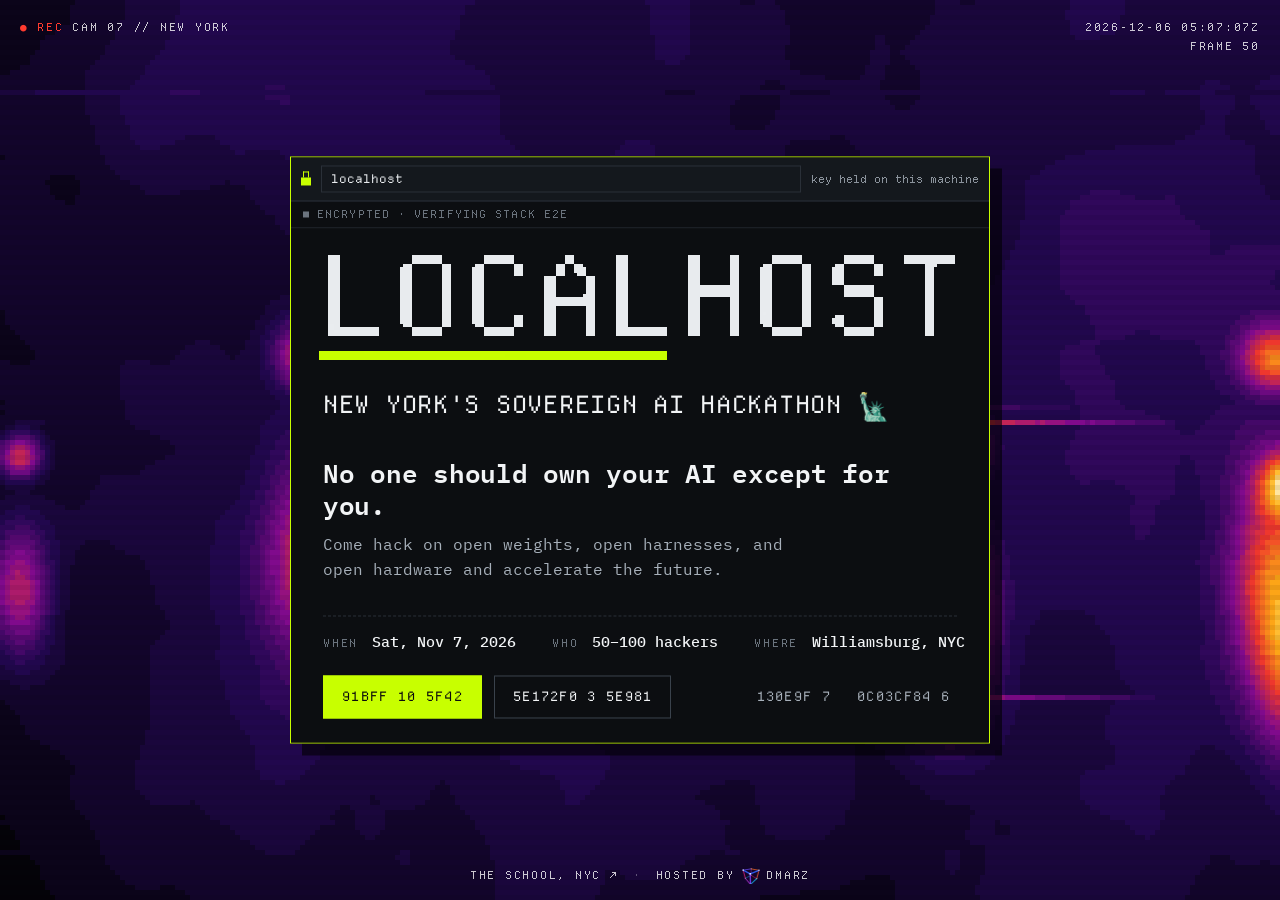
==== public/index.html @ cb3af4fa "Track where applicants come from; X and Google ad tags (off until ids are set) shared/track.js keeps" ====
<!doctype html>
<html lang="en">
<head>
<meta charset="utf-8">
<meta name="viewport" content="width=device-width, initial-scale=1">
<title>LOCALHOST</title>
<meta name="description" content="New York's Sovereign AI Hackathon. Saturday, November 7, 2026 at The School, NYC.">
<meta property="og:title" content="LOCALHOST: New York's Sovereign AI Hackathon">
<meta property="og:description" content="No one should own your AI except for you. Saturday, November 7 at The School, NYC.">
<meta property="og:image" content="https://localhostai.nyc/img/school/leg1-thermal.jpg">
<meta name="twitter:card" content="summary_large_image">
<link rel="icon" href="favicon.svg" type="image/svg+xml">
<link rel="icon" href="favicon-32.png" sizes="32x32" type="image/png">
<link rel="apple-touch-icon" href="apple-touch-icon.png">
<meta name="theme-color" content="#0c0e11">
<link rel="stylesheet" href="shared/base.css">
<style>
  @font-face { font-family: "IBM Plex Mono"; src: url("fonts/IBMPlexMono-400.woff2") format("woff2"); font-weight: 400; font-display: swap; }
  @font-face { font-family: "IBM Plex Mono"; src: url("fonts/IBMPlexMono-500.woff2") format("woff2"); font-weight: 500; font-display: swap; }
  @font-face { font-family: "IBM Plex Mono"; src: url("fonts/IBMPlexMono-600.woff2") format("woff2"); font-weight: 600; font-display: swap; }
  body { overflow: hidden; cursor: crosshair; }
  .corner { position: fixed; z-index: 5; padding: 18px 20px; line-height: 1.7; pointer-events: none; }
  .tl { top: 0; left: 0; } .tr { top: 0; right: 0; text-align: right; }
  .rec { color: #ff3b2f; }
  .reticle { position: fixed; z-index: 6; width: 120px; height: 150px; pointer-events: none; transform: translate(-50%, -50%); transition: opacity .25s; }
  .reticle i { position: absolute; width: 14px; height: 14px; border-color: rgba(255,255,255,.9); border-style: solid; }
  .reticle i:nth-child(1) { top: 0; left: 0; border-width: 1px 0 0 1px; }
  .reticle i:nth-child(2) { top: 0; right: 0; border-width: 1px 1px 0 0; }
  .reticle i:nth-child(3) { bottom: 0; left: 0; border-width: 0 0 1px 1px; }
  .reticle i:nth-child(4) { bottom: 0; right: 0; border-width: 0 1px 1px 0; }
  .reticle span { position: absolute; top: calc(100% + 6px); left: 0; white-space: nowrap; }
  .reticle.lost { opacity: 0; }
  .credits { position: fixed; z-index: 5; bottom: 16px; left: 50%; transform: translateX(-50%); display: flex; align-items: center; gap: 14px; white-space: nowrap; }
  .credits a { color: inherit; text-decoration: none; display: inline-flex; align-items: center; gap: 7px; }
  .credits a:hover { color: var(--acid); }
  .credits .sep { opacity: .4; }
  .credits canvas { width: 18px; height: 18px; display: block; }
  .switch { position: fixed; z-index: 60; top: 14px; left: 50%; transform: translateX(-50%); display: flex; gap: 10px; align-items: center; }
  .switch button { font: inherit; color: inherit; background: rgba(0,0,0,.35); border: 1px solid rgba(255,255,255,.4); padding: 3px 9px; cursor: pointer; }
  .switch button:hover { color: var(--acid); border-color: var(--acid); }

  /* ---------- shared window + page ---------- */
  :root { --pg: #fff; --fg: #0b0b0c; --dim: #5f5f66; --ln: #000; --pri: #c8ff00; --prifg: #0b0b0c; }
  .win { position: fixed; z-index: 10; display: flex; flex-direction: column; cursor: default; background: var(--pg); color: var(--fg); }
  .win[hidden] { display: none; }
  #main { left: 50%; top: 50%; transform: translate(-50%, -50%); width: min(700px, calc(100vw - 32px)); }
  .page { padding: 0 0 24px; background: var(--pg); color: var(--fg); }
  .hero { display: block; image-rendering: pixelated; margin: 0 auto; }
  .copy { padding: 0 26px; }
  .sub { margin: 0 0 24px; font-size: clamp(15px, 4.1vw, 25px); line-height: 1.15; letter-spacing: .04em; text-transform: uppercase; }
  .sub .ny { letter-spacing: 0; font-size: 1.1em; vertical-align: -.08em; }
  .line1 { font-size: 22px; line-height: 1.25; }
  .line2 { margin-top: 8px; font-size: 13.5px; line-height: 1.6; color: var(--dim); max-width: 50ch; }
  .meta { margin-top: 18px; display: flex; flex-wrap: wrap; gap: 6px 18px; font-size: 12px; letter-spacing: .12em; text-transform: uppercase; }
  .meta b { font-weight: normal; background: var(--pri); color: var(--prifg); padding: 0 4px; }
  .ctas { margin-top: 20px; display: flex; gap: 10px; flex-wrap: wrap; align-items: center; }
  .ctas .sp { flex: 1; }
  .b { font: 13px var(--mono); letter-spacing: .06em; text-transform: uppercase; padding: 10px 14px; background: var(--pg); color: var(--fg); border: 1px solid var(--ln); text-decoration: none; cursor: pointer; }
  .b:hover { background: var(--fg); color: var(--pg); }
  .b.pri { background: var(--pri); color: var(--prifg); }
  .pre, .post { padding: 12px 26px 0; font-size: 12px; line-height: 1.6; white-space: pre-wrap; color: var(--dim); }
  .post { padding-top: 18px; }
  .list { font-size: 13px; overflow: auto; max-height: min(420px, 52vh); }
  .list .hdr, .list .row { display: grid; grid-template-columns: 1.3fr 1fr; gap: 8px; padding: 5px 12px; }
  .list .hdr { position: sticky; top: 0; background: var(--pg); border-bottom: 1px solid var(--ln); font-size: 11px; color: var(--dim); }
  .list .row { cursor: pointer; }
  .list .row .g { color: var(--dim); font-size: 11px; }
  .list .row.sel { background: var(--fg); color: var(--pg); }
  .list .row.sel .g { color: inherit; }
  .info { border-top: 1px solid var(--ln); padding: 10px 12px; font-size: 13px; line-height: 1.5; min-height: 58px; }
  .info .k { font-size: 11px; color: var(--dim); }
  .txt { padding: 14px 18px 18px; font-size: 13px; line-height: 1.75; white-space: pre; overflow: auto; }
  .txt .d { color: var(--dim); }

  /* ================= 1 · Macintosh, 1991 ================= */
  [data-t="1"] { --pri: #fff; --prifg: #000; --dim: #333; }
  [data-t="1"] .win { border: 2px solid #000; box-shadow: 4px 4px 0 #000, 14px 14px 0 rgba(0,0,0,.45); }
  [data-t="1"] .ch { position: relative; height: 26px; display: flex; align-items: center; justify-content: center; border-bottom: 2px solid #000; }
  [data-t="1"] .win.focus .ch::before { content: ""; position: absolute; inset: 5px 4px; background: repeating-linear-gradient(#000 0 1px, transparent 1px 3px); }
  [data-t="1"] .ch .nm { position: relative; z-index: 1; background: #fff; padding: 0 10px; font-size: 13px; }
  [data-t="1"] .ch .bx { position: absolute; z-index: 1; top: 6px; width: 13px; height: 13px; background: #fff; border: 1px solid #000; outline: 2px solid #fff; padding: 0; }
  [data-t="1"] .ch .bx.l { left: 10px; } [data-t="1"] .ch .bx.r { right: 10px; }
  [data-t="1"] .win:not(.focus) .bx { visibility: hidden; }
  [data-t="1"] .b { border: 2px solid #000; border-radius: 8px; text-transform: none; letter-spacing: 0; padding: 8px 16px; }
  [data-t="1"] .b.pri { outline: 3px solid #000; outline-offset: 2px; }
  [data-t="1"] .meta b { border: 1px solid #000; }

  /* ================= 2 · Windows 95 ================= */
  [data-t="2"] { --pg: #fff; --pri: #c0c0c0; --prifg: #000; --dim: #404040; }
  [data-t="2"] .win { background: #c0c0c0; padding: 3px; box-shadow: inset -1px -1px #0a0a0a, inset 1px 1px #dfdfdf, inset -2px -2px #808080, inset 2px 2px #fff, 12px 12px 0 rgba(0,0,0,.45); font-family: Tahoma, "Segoe UI", Arial, sans-serif; }
  [data-t="2"] .ch { display: flex; align-items: center; gap: 6px; padding: 3px 3px 3px 6px; background: linear-gradient(90deg, #000080, #1084d0); color: #fff; font-weight: bold; font-size: 12px; }
  [data-t="2"] .win:not(.focus) .ch { background: linear-gradient(90deg, #808080, #b5b5b5); color: #d4d0c8; }
  [data-t="2"] .ch .ic { width: 14px; height: 14px; background: #fff; box-shadow: inset -2px -2px #808080; }
  [data-t="2"] .ch .ctl { margin-left: auto; display: flex; gap: 2px; }
  [data-t="2"] .ch .ctl span, [data-t="2"] .ch .ctl button { width: 16px; height: 14px; background: #c0c0c0; color: #000; font: bold 10px/12px Tahoma, sans-serif; text-align: center; border: 0; padding: 0; box-shadow: inset -1px -1px #0a0a0a, inset 1px 1px #fff, inset -2px -2px #808080; }
  [data-t="2"] .ch .ctl button { margin-left: 2px; cursor: pointer; }
  [data-t="2"] .menu { display: flex; gap: 14px; padding: 3px 6px; font-size: 12px; }
  [data-t="2"] .menu u { text-decoration: underline; }
  [data-t="2"] .addr { display: flex; align-items: center; gap: 6px; padding: 3px 6px 5px; font-size: 12px; }
  [data-t="2"] .addr .f { flex: 1; background: #fff; padding: 3px 5px; box-shadow: inset 1px 1px #808080, inset -1px -1px #fff, inset 2px 2px #0a0a0a; font-family: var(--mono); }
  [data-t="2"] .addr .go { padding: 2px 10px; box-shadow: inset -1px -1px #0a0a0a, inset 1px 1px #fff, inset -2px -2px #808080; }
  [data-t="2"] .page, [data-t="2"] .list, [data-t="2"] .txt, [data-t="2"] .info { box-shadow: inset 1px 1px #808080, inset 2px 2px #0a0a0a, inset -1px -1px #fff; background: #fff; }
  [data-t="2"] .page { padding-top: 4px; }
  [data-t="2"] .b { font-family: Tahoma, Arial, sans-serif; text-transform: none; letter-spacing: 0; background: #c0c0c0; color: #000; border: 0; padding: 7px 16px; box-shadow: inset -1px -1px #0a0a0a, inset 1px 1px #fff, inset -2px -2px #808080, inset 2px 2px #dfdfdf; }
  [data-t="2"] .b.pri { outline: 1px solid #000; }
  [data-t="2"] .b:active { box-shadow: inset 1px 1px #0a0a0a, inset -1px -1px #fff; }
  [data-t="2"] .b:hover { background: #c0c0c0; color: #000; }
  [data-t="2"] .meta b { background: #000080; color: #fff; }
  [data-t="2"] .stat { display: flex; gap: 3px; padding-top: 3px; font-size: 11px; }
  [data-t="2"] .stat span { padding: 2px 6px; box-shadow: inset 1px 1px #808080, inset -1px -1px #fff; }
  [data-t="2"] .stat span:first-child { flex: 1; }

  /* ================= 3 · NeXTSTEP ================= */
  [data-t="3"] { --pg: #aaa; --fg: #000; --dim: #2b2b2b; --ln: #000; --pri: #fff; --prifg: #000; }
  [data-t="3"] .win { border: 1px solid #000; box-shadow: 12px 12px 0 rgba(0,0,0,.5); }
  [data-t="3"] .ch { display: flex; align-items: center; height: 24px; background: #000; color: #fff; font: bold 13px Helvetica, Arial, sans-serif; border-bottom: 1px solid #000; }
  [data-t="3"] .win:not(.focus) .ch { background: #555; color: #aaa; }
  [data-t="3"] .ch .nm { flex: 1; text-align: center; }
  [data-t="3"] .ch .bx { width: 17px; height: 17px; margin: 0 4px; background: #aaa; border: 0; padding: 0; color: #000; font: bold 11px/17px Helvetica, sans-serif; text-align: center; box-shadow: inset 1px 1px #fff, inset -1px -1px #555; }
  [data-t="3"] .page { border-top: 1px solid #fff; }
  [data-t="3"] .b { font: 13px Helvetica, Arial, sans-serif; text-transform: none; letter-spacing: 0; background: #aaa; color: #000; border: 0; padding: 7px 14px; box-shadow: inset 1px 1px #fff, inset -1px -1px #000, inset -2px -2px #555; }
  [data-t="3"] .b.pri::after { content: " ⏎"; }
  [data-t="3"] .b:hover { background: #fff; color: #000; }
  [data-t="3"] .list, [data-t="3"] .txt { background: #fff; }
  [data-t="3"] .resize { display: flex; height: 9px; border-top: 1px solid #000; background: #aaa; }
  [data-t="3"] .resize i { width: 26px; border-right: 1px solid #000; } [data-t="3"] .resize i:last-child { margin-left: auto; border-left: 1px solid #000; border-right: 0; }

  /* ================= 4 · Amiga Workbench ================= */
  [data-t="4"] { --pg: #0055aa; --fg: #fff; --dim: #cfe0ff; --ln: #fff; --pri: #ff8800; --prifg: #000; }
  [data-t="4"] .win { border: 2px solid #fff; box-shadow: 12px 12px 0 rgba(0,0,0,.5); font-family: var(--mono); }
  [data-t="4"] .ch { display: flex; align-items: stretch; height: 22px; background: #fff; color: #0055aa; font-size: 13px; }
  [data-t="4"] .win:not(.focus) .ch { background: #0055aa; color: #fff; border-bottom: 2px solid #fff; }
  [data-t="4"] .ch .bx { width: 24px; border: 0; padding: 0; background: #ff8800; position: relative; }
  [data-t="4"] .ch .bx.l::after { content: ""; position: absolute; left: 8px; top: 6px; width: 6px; height: 6px; background: #fff; border: 1px solid #000; }
  [data-t="4"] .ch .nm { flex: 1; padding: 3px 8px; background: repeating-linear-gradient(#fff 0 2px, #0055aa 2px 4px); }
  [data-t="4"] .ch .nm span { background: #fff; color: #0055aa; padding: 0 6px; }
  [data-t="4"] .win:not(.focus) .ch .nm { background: none; } [data-t="4"] .win:not(.focus) .ch .nm span { background: none; color: #fff; }
  [data-t="4"] .ch .dp { width: 24px; background: #fff; border-left: 2px solid #0055aa; position: relative; }
  [data-t="4"] .ch .dp::before, [data-t="4"] .ch .dp::after { content: ""; position: absolute; width: 10px; height: 7px; border: 2px solid #0055aa; }
  [data-t="4"] .ch .dp::before { left: 4px; top: 3px; background: #ff8800; } [data-t="4"] .ch .dp::after { left: 8px; top: 8px; background: #fff; }
  [data-t="4"] .b { border: 2px solid #fff; } [data-t="4"] .b.pri { border-color: #000; }
  [data-t="4"] .b:hover { background: #fff; color: #0055aa; }
  [data-t="4"] .list .row.sel { background: #ff8800; color: #000; }

  /* ================= 5 · Teletext ================= */
  [data-t="5"] { --pg: #000; --fg: #fff; --dim: #00ffff; --ln: #fff; --pri: #ffff00; --prifg: #000; }
  [data-t="5"] .win { border: 10px solid #1a1a1a; border-radius: 18px; box-shadow: 0 0 0 2px #000, 12px 12px 0 rgba(0,0,0,.5); font-family: var(--mono); }
  [data-t="5"] .ch { display: flex; gap: 14px; padding: 6px 12px; background: #000; color: #fff; font-size: 14px; }
  [data-t="5"] .ch .p { color: #fff; } [data-t="5"] .ch .s { color: #ffff00; } [data-t="5"] .ch .c { color: #00ffff; margin-left: auto; }
  [data-t="5"] .ch .x { background: none; border: 0; color: #ff0000; font: inherit; cursor: pointer; padding: 0; }
  [data-t="5"] .page { padding-top: 6px; }
  [data-t="5"] .banner { margin: 0 12px; background: #0000ff; }
  [data-t="5"] .sub { color: #00ff00; transform: scaleY(1.35); transform-origin: top; margin-bottom: 26px; }
  [data-t="5"] .line1 { color: #ffff00; transform: scaleY(1.5); transform-origin: top; margin-bottom: 18px; }
  [data-t="5"] .meta { color: #ff00ff; } [data-t="5"] .meta b { background: #ffff00; }
  [data-t="5"] .ctas { gap: 0; justify-content: space-between; }
  [data-t="5"] .ctas .sp { display: none; }
  [data-t="5"] .b { border: 0; background: #000; padding: 6px 4px; font-size: 14px; }
  [data-t="5"] .ctas .b:nth-child(1) { color: #ff0000; } [data-t="5"] .ctas .b:nth-child(2) { color: #00ff00; }
  [data-t="5"] .ctas .b:nth-child(4) { color: #ffff00; } [data-t="5"] .ctas .b:nth-child(5) { color: #00ffff; }
  [data-t="5"] .b:hover { background: #fff; color: #000 !important; }
  [data-t="5"] .list .row.sel { background: #ffff00; color: #000; }

  /* ================= 6 · Relay circuit ================= */
  [data-t="6"] { --pg: #120c1a; --fg: #f1ecf7; --dim: #a99bbd; --ln: #3d2c55; --pri: #c8ff00; --prifg: #0b0b0c; }
  [data-t="6"] .win { border: 1px solid #3d2c55; box-shadow: 12px 12px 0 rgba(0,0,0,.55); }
  [data-t="6"] .win.focus { border-color: #9a6bd8; }
  [data-t="6"] .ch { display: flex; align-items: center; gap: 10px; padding: 8px 10px; background: #2a1a3d; font-size: 12px; }
  [data-t="6"] .ch .on { width: 14px; height: 14px; border-radius: 50%; border: 2px solid #c79bff; box-shadow: inset 0 0 0 2px #2a1a3d, inset 0 0 0 4px #c79bff; }
  [data-t="6"] .ch .f { flex: 1; padding: 5px 9px; background: #120c1a; border: 1px solid #3d2c55; }
  [data-t="6"] .ch .f b { font-weight: normal; color: #c8ff00; }
  [data-t="6"] .ch .x { background: none; border: 0; color: #a99bbd; font: inherit; cursor: pointer; }
  [data-t="6"] .circ { display: flex; align-items: center; gap: 8px; flex-wrap: wrap; padding: 9px 12px; background: #1b1127; border-bottom: 1px solid #3d2c55; font-size: 11px; letter-spacing: .08em; text-transform: uppercase; color: #a99bbd; }
  [data-t="6"] .circ i { font-style: normal; color: #f1ecf7; border: 1px solid #3d2c55; padding: 2px 6px; }
  [data-t="6"] .circ .ar { color: #6e5a8a; }
  [data-t="6"] .circ .ok { margin-left: auto; color: #c8ff00; }
  [data-t="6"] .b:hover { background: #c79bff; color: #120c1a; }

  /* ================= 7 · PGP signed ================= */
  [data-t="7"] { --pg: #f4f1e8; --fg: #111; --dim: #55534d; --ln: #111; --pri: #111; --prifg: #f4f1e8; }
  [data-t="7"] .win { border: 1px solid #111; box-shadow: 12px 12px 0 rgba(0,0,0,.5); }
  [data-t="7"] .ch { display: flex; align-items: center; gap: 10px; padding: 7px 10px; background: #e3dfd2; border-bottom: 1px solid #111; font-size: 12px; }
  [data-t="7"] .ch .x { width: 10px; height: 10px; border: 1px solid #111; background: #fff; padding: 0; cursor: pointer; }
  [data-t="7"] .ch .v { margin-left: auto; color: #2d6a00; }
  [data-t="7"] .pre, [data-t="7"] .post { color: #111; }
  [data-t="7"] .sig { color: #55534d; word-break: break-all; }
  [data-t="7"] .good { margin-top: 8px; display: inline-block; padding: 2px 6px; background: #c8ff00; color: #111; }

  /* ================= 8 · Redacted ================= */
  [data-t="8"] { --pg: #fbfbf8; --fg: #111; --dim: #44443f; --ln: #111; --pri: #111; --prifg: #fff; }
  [data-t="8"] .win { border: 1px solid #111; box-shadow: 12px 12px 0 rgba(0,0,0,.5); font-family: var(--mono); }
  [data-t="8"] .ch { display: flex; align-items: center; gap: 10px; padding: 7px 12px; border-bottom: 3px double #111; font-size: 12px; letter-spacing: .14em; text-transform: uppercase; }
  [data-t="8"] .ch .x { background: none; border: 0; font: inherit; cursor: pointer; }
  [data-t="8"] .ch .st { margin-left: auto; color: #c4161c; border: 2px solid #c4161c; padding: 1px 6px; transform: rotate(-3deg); }
  [data-t="8"] .pre { color: #111; letter-spacing: .1em; text-transform: uppercase; font-size: 11px; display: flex; justify-content: space-between; }
  [data-t="8"] .rx { background: #111; color: transparent; transition: background .25s, color .25s; cursor: help; }
  [data-t="8"] .rx:hover, [data-t="8"] .copy:hover .rx { background: #c8ff00; color: #111; }

  /* ================= 9 · Ciphertext ================= */
  [data-t="9"] { --pg: #0c0e11; --fg: #e9ecef; --dim: #8b939c; --ln: #2a3038; --pri: #c8ff00; --prifg: #0b0b0c; }
  [data-t="9"] .win { border: 1px solid #2a3038; box-shadow: 12px 12px 0 rgba(0,0,0,.6); }
  [data-t="9"] .win.focus { border-color: #c8ff00; }
  [data-t="9"] .ch { display: flex; align-items: center; gap: 10px; padding: 8px 10px; background: #14181d; border-bottom: 1px solid #2a3038; font-size: 12px; }
  [data-t="9"] .ch .lk { width: 10px; height: 8px; background: #c8ff00; position: relative; margin-top: 5px; }
  [data-t="9"] .ch .lk::before { content: ""; position: absolute; left: 2px; top: -6px; width: 4px; height: 5px; border: 1px solid #c8ff00; border-bottom: 0; }
  [data-t="9"] .ch .f { flex: 1; padding: 5px 9px; border: 1px solid #2a3038; }
  [data-t="9"] .ch .k { color: #8b939c; font-size: 11px; white-space: nowrap; }
  [data-t="9"] .ch .x { background: none; border: 0; color: #8b939c; font: inherit; cursor: pointer; }
  [data-t="9"] .cstate { padding: 6px 12px; font-size: 11px; letter-spacing: .1em; text-transform: uppercase; border-bottom: 1px solid #2a3038; color: #c8ff00; }
  [data-t="9"] .cstate.locked { color: #8b939c; }
  [data-t="9"] .b:hover { background: #c8ff00; color: #0b0b0c; }

  /* ================= 10 · SSH ================= */
  [data-t="10"] { --pg: #0a0700; --fg: #ffb000; --dim: #b07a00; --ln: #5a3d00; --pri: #ffb000; --prifg: #0a0700; }
  [data-t="10"] .win { border: 1px solid #5a3d00; box-shadow: 12px 12px 0 rgba(0,0,0,.6), 0 0 40px rgba(255,176,0,.08); font-family: var(--mono); }
  [data-t="10"] .page, [data-t="10"] .gate { text-shadow: 0 0 6px rgba(255,176,0,.35); }
  [data-t="10"] .ch { display: flex; align-items: center; gap: 10px; padding: 7px 10px; background: #160f00; border-bottom: 1px solid #5a3d00; font-size: 12px; color: #b07a00; }
  [data-t="10"] .ch .nm { flex: 1; text-align: center; color: #ffb000; }
  [data-t="10"] .ch .x { background: none; border: 0; color: #b07a00; font: inherit; cursor: pointer; }
  [data-t="10"] .gate { padding: 18px 22px 22px; font-size: 13.5px; line-height: 1.7; white-space: pre-wrap; color: #ffb000; }
  [data-t="10"] .gate .q { display: inline-flex; gap: 8px; margin-left: 6px; }
  [data-t="10"] .gate button { font: inherit; background: none; color: #ffb000; border: 1px solid #ffb000; padding: 0 8px; cursor: pointer; }
  [data-t="10"] .gate button:hover { background: #ffb000; color: #0a0700; }
  [data-t="10"] .page[hidden] { display: none; }
  [data-t="10"] .b:hover { background: #ffb000; color: #0a0700; }
  [data-t="10"] .meta b { text-shadow: none; }


  /* ---------- type system: pixel face = identity + labels, Plex Mono = reading ---------- */
  [data-t="9"] { --read: "IBM Plex Mono", ui-monospace, Menlo, monospace; --hi: #f2f4f6; --mid: #a7b0ba; --lo: #6b747e; }
  [data-t="9"] .copy { padding: 0 32px; }
  /* identity block: wordmark, bar, subtitle sit tight together */
  [data-t="9"] .sub { margin: 4px 0 0; color: var(--hi); font-size: clamp(15px, 3.9vw, 24px); letter-spacing: .03em; }
  /* message block: sentence case, real weights, separated from identity by space */
  [data-t="9"] .line1 { margin-top: 36px; font-family: var(--read); font-weight: 600; font-size: 26px; line-height: 1.2; letter-spacing: -.01em; color: var(--hi); }
  [data-t="9"] .line2 { margin-top: 12px; font-family: var(--read); font-weight: 400; font-size: 16px; line-height: 1.6; color: var(--mid); max-width: 46ch; }
  /* facts: small tracked labels, plain values */
  [data-t="9"] .meta { margin-top: 32px; padding-top: 16px; border-top: 1px dashed #2a3038; display: grid; grid-template-columns: auto auto auto auto auto 1fr; gap: 6px 14px; align-items: baseline; }
  [data-t="9"] .meta .k { font-size: 11px; letter-spacing: .16em; text-transform: uppercase; color: var(--lo); }
  [data-t="9"] .meta .v { font-family: var(--read); font-weight: 500; font-size: 15px; letter-spacing: 0; text-transform: none; color: var(--hi); white-space: nowrap; padding-right: 22px; }
  /* actions in three tiers: filled, outlined, text */
  [data-t="9"] .ctas { margin-top: 24px; gap: 12px; }
  [data-t="9"] .b { font-size: 13px; letter-spacing: .1em; padding: 12px 18px; border-color: #3a424c; color: var(--hi); }
  [data-t="9"] .b.pri { border-color: #c8ff00; color: #0b0b0c; }
  [data-t="9"] .b.ghost { border-color: transparent; background: none; color: var(--mid); padding: 12px 6px; }
  [data-t="9"] .b.ghost:hover { color: #c8ff00; background: none; }
  /* status: quiet label, the acid stays for action */
  [data-t="9"] .cstate { color: var(--mid); display: flex; align-items: center; gap: 8px; }
  [data-t="9"] .cstate::before { content: ""; width: 6px; height: 6px; background: #c8ff00; }
  [data-t="9"] .cstate.locked { color: var(--lo); }
  [data-t="9"] .cstate.locked::before { background: var(--lo); }
  [data-t="9"] .list, [data-t="9"] .info { font-family: var(--read); }
  [data-t="9"] .info { font-size: 14px; }
  .info a { color: var(--pri); }
  @media (max-width: 640px) {
    .corner.tr, .reticle { display: none; }
    /* phones: the page scrolls; the main window sits in the flow below the REC label */
    body { overflow-x: hidden; overflow-y: auto; display: flex; flex-direction: column; min-height: 100svh; }
    .corner.tl { position: absolute; }
    #root { order: 1; padding: 58px 12px 0; }
    #main { position: relative; left: auto !important; top: auto !important; transform: none !important; width: 100%; }
    .credits { order: 2; position: static; transform: none; align-self: center; margin: 22px 12px 28px; flex-wrap: wrap; justify-content: center; row-gap: 10px; white-space: normal; }
    .ctas .b:not(.ghost) { flex: 1 1 100%; text-align: center; }
    [data-t="9"] .ctas .b.ghost { padding-left: 0; padding-right: 20px; }
    .line1 { font-size: 18px; }
    [data-t="9"] .line1 { font-size: 21px; margin-top: 24px; } [data-t="9"] .line2 { font-size: 15px; } [data-t="9"] .copy { padding: 0 18px; }
    [data-t="9"] .meta { grid-template-columns: auto 1fr; }
    .ctas .sp { flex-basis: 100%; height: 0; }
    .win.pop { left: 10px !important; right: 10px; top: 70px !important; width: auto !important; }
    .switch { top: 40px; }
    [data-t="2"] .menu, [data-t="9"] .ch .k { display: none; }
  }
</style>
</head>
<body>
<canvas class="thermal" id="c"></canvas>
<div class="corner tl hud"><span class="rec">● REC</span> CAM 07 // NEW YORK</div>
<div class="corner tr hud" id="clock">—</div>
<div class="reticle hud" id="ret"><i></i><i></i><i></i><i></i><span id="retlabel">SUBJECT 08 // 36.6°C</span></div>
<div class="credits hud"><a href="https://theschool.nyc" target="_blank" rel="noopener">The School, NYC ↗</a><span class="sep">·</span><a href="https://x.com/DistributedMarz" target="_blank" rel="noopener">Hosted by <canvas id="mark" aria-hidden="true"></canvas> dmarz</a></div>
<div id="root"></div>

<script type="module">
import { thermal } from "./shared/thermal.js";
import { mosh } from "./shared/mosh.js";
import { cube } from "./shared/cube.js";
cube(document.getElementById("mark"));
import "./shared/forms.js"; // keeps a ?ref= share code for apply.html
import "./shared/track.js"; // keeps where the visitor came from (utm tags, ad clicks); ad tags

const N = 10;
const V = 9;
document.body.dataset.t = V;
const go = (v) => { location.search = "?v=" + (((v - 1 + N) % N) + 1); };

const hex = (h) => [1, 3, 5].map((i) => parseInt(h.slice(i, i + 2), 16));
const rand = (n, a = "ABCDEFGHIJKLMNOPQRSTUVWXYZabcdefghijklmnopqrstuvwxyz0123456789+/") => Array.from({ length: n }, () => a[Math.random() * a.length | 0]).join("");

// chrome(title, isPopup) -> the bar(s) above the page. [hero bg, ink, accent]
const THEMES = {
  1: { name: "Macintosh, 1991", hero: ["#ffffff", "#000000", "#000000"],
       chrome: (t) => `<div class="ch"><button class="bx l" data-x></button><span class="nm">${t}</span><button class="bx r"></button></div>` },
  2: { name: "Windows 95", hero: ["#ffffff", "#000000", "#000080"],
       chrome: (t, pop) => `<div class="ch"><span class="ic"></span><span>${t}</span><span class="ctl"><span>_</span><span>□</span><button data-x>×</button></span></div>` +
         (pop ? "" : `<div class="menu"><span><u>F</u>ile</span><span><u>E</u>dit</span><span><u>V</u>iew</span><span><u>G</u>o</span><span><u>H</u>elp</span></div><div class="addr">Address <span class="f">localhost</span><span class="go">Go</span></div>`),
       foot: (pop) => pop ? "" : `<div class="stat"><span>Done</span><span>0 trackers</span><span>Local intranet</span></div>` },
  3: { name: "NeXTSTEP", hero: ["#aaaaaa", "#000000", "#ffffff"],
       chrome: (t) => `<div class="ch"><button class="bx" data-x>–</button><span class="nm">${t}</span><button class="bx" data-x>×</button></div>`,
       foot: () => `<div class="resize"><i></i><i></i></div>` },
  4: { name: "Amiga Workbench", hero: ["#0055aa", "#ffffff", "#ff8800"],
       chrome: (t) => `<div class="ch"><button class="bx l" data-x></button><span class="nm"><span>${t}</span></span><span class="dp"></span></div>` },
  5: { name: "Teletext", hero: ["#0000ff", "#ffff00", "#ffffff"],
       chrome: (t, pop) => `<div class="ch"><span class="p">P${pop ? (t === "Tracks" ? "101" : "102") : "100"}</span><span class="s">${pop ? t.toUpperCase() : "LOCALHOST"}</span><span class="c" data-clock>Sat 07 Nov</span>${pop ? '<button class="x" data-x>×</button>' : ""}</div>` },
  6: { name: "Relay circuit", hero: ["#120c1a", "#f1ecf7", "#c8ff00"],
       chrome: (t, pop) => `<div class="ch"><span class="on"></span><span class="f"><b>localhost</b>${pop ? "/" + t.toLowerCase() : ""}</span>${pop ? '<button class="x" data-x>×</button>' : ""}</div>` +
         (pop ? "" : `<div class="circ">Circuit <i>this machine</i><span class="ar">→</span><i>this machine</i><span class="ar">→</span><i>this machine</i><span class="ok">0 hops out</span></div>`) },
  7: { name: "PGP signed", hero: ["#f4f1e8", "#111111", "#111111"],
       chrome: (t, pop) => `<div class="ch"><button class="x" data-x></button><span>${pop ? t.toLowerCase() + ".asc" : "localhost — invite.asc"}</span><span class="v">signature ok</span></div>`,
       pre: () => `-----BEGIN PGP SIGNED MESSAGE-----\nHash: SHA512`,
       post: () => `-----BEGIN PGP SIGNATURE-----\n<span class="sig">${rand(64)}\n${rand(64)}\n${rand(28)}=</span>\n-----END PGP SIGNATURE-----\n<span class="good">Good signature · key 0xL0CA1H05T · checked on this machine</span>` },
  8: { name: "Redacted", hero: ["#fbfbf8", "#111111", "#c4161c"],
       chrome: (t, pop) => `<div class="ch"><button class="x" data-x>×</button><span>${pop ? "Exhibit · " + t : "File · LOCALHOST"}</span><span class="st">Local only</span></div>`,
       pre: () => `<span>Ref. LH-1107</span><span>Distribution: you</span>` },
  9: { name: "Ciphertext", hero: ["#0c0e11", "#e9ecef", "#c8ff00"],
       chrome: (t, pop) => `<div class="ch"><span class="lk"></span><span class="f">localhost${pop ? "/" + t.toLowerCase() : ""}</span><span class="k">key held on this machine</span>${pop ? '<button class="x" data-x>×</button>' : ""}</div>` +
         (pop ? "" : `<div class="cstate" id="cstate">stack e2e verified secure</div>`) },
  10: { name: "SSH", hero: ["#0a0700", "#ffb000", "#ffffff"],
       chrome: (t, pop) => `<div class="ch"><span>●●●</span><span class="nm">${pop ? "you@localhost: ~/" + t.toLowerCase() : "ssh you@localhost — 80×24"}</span>${pop ? '<button class="x" data-x>×</button>' : ""}</div>` },
};
const TH = THEMES[V];

const red = (s) => `<span class="rx">${s}</span>`;
const L2 = V === 8
  ? `Come hack on ${red("open weights")}, ${red("open harnesses")}, and ${red("open hardware")} and ${red("accelerate the future")}.`
  : "Come hack on open weights, open harnesses, and open hardware and accelerate the future.";
const pageHTML = `
  ${TH.pre ? `<div class="pre">${TH.pre()}</div>` : ""}
  ${V === 5 ? '<div class="banner"><canvas class="hero" id="hero"></canvas></div>' : '<canvas class="hero" id="hero"></canvas>'}
  <div class="copy">
    <p class="sub" data-c>New York's Sovereign AI <span style="white-space:nowrap">Hackathon <span class="ny" aria-hidden="true">🗽</span></span></p>
    <p class="line1" data-c>No one should own your AI except for you.</p>
    <p class="line2" data-c>${L2}</p>
    <div class="meta"><span class="k">When</span><span class="v" data-c>Sat, Nov 7, 2026</span><span class="k">Who</span><span class="v" data-c>50–100 hackers</span><span class="k">Where</span><span class="v" data-c>Williamsburg, NYC</span></div>
    <div class="ctas">
      <a class="b pri" href="apply.html" data-c>Apply to hack</a><a class="b" href="sponsor.html" data-c>Sponsor a track</a>
      <span class="sp"></span>
      <button class="b ghost" data-open="tracks" data-c>Tracks →</button><button class="b ghost" data-open="schedule" data-c>Schedule →</button>
    </div>
  </div>
  ${TH.post ? `<div class="post">${TH.post()}</div>` : ""}`;

const gate = V === 10 ? `<div class="gate" id="gate">$ ssh you@localhost
The authenticity of host 'localhost' can't be established.
ED25519 key fingerprint is SHA256:${rand(43)}.
Are you sure you want to continue connecting (yes/no)?<span class="q"><button id="yes">yes</button><button id="no">no</button></span></div>` : "";

const sched = `<span class="d">draft, times will move</span>

SAT 7 NOV
  10:00  doors + coffee
  10:30  opening remarks
  11:00  kickoff, hacking starts
  13:30  lunch
  18:00  dinner
  19:00  projects in
  19:30  finalist demos + judging
  21:00  awards + closing
  22:00  doors close`;

document.getElementById("root").innerHTML = `
<div class="win focus" id="main">${TH.chrome("localhost", false)}${gate}<div class="page"${V === 10 ? " hidden" : ""}>${pageHTML}</div>${TH.foot ? TH.foot(false) : ""}</div>
<div class="win pop" id="tracks" hidden style="width:min(460px,calc(100vw - 32px))">${TH.chrome("Tracks", true)}
  <div class="list" id="list"><div class="hdr"><span>Name</span><span>Status</span></div></div>
  <div class="info" id="info"><span class="k">Encrypted.</span> Tracks are set with our sponsors and decrypt closer to the day.</div>${TH.foot ? TH.foot(true) : ""}</div>
<div class="win pop" id="schedule" hidden style="width:min(380px,calc(100vw - 32px))">${TH.chrome("Schedule", true)}
  <div class="txt">${sched}</div>${TH.foot ? TH.foot(true) : ""}</div>`;

const t = thermal(document.getElementById("c"), { block: 5 });

// ---------- hero ----------
const heroEl = document.getElementById("hero");
const [hb, hi, ha] = TH.hero;
await document.fonts.load('40px "Departure Mono"');
let m = null;
// The hero takes its window's width. Re-measured on resize (rotation, DevTools device mode)
// before mosh's own resize listener redraws it, so it never props the page wider than the screen.
const sizeHero = () => {
  heroEl.style.width = "100%";
  const w = heroEl.parentElement.getBoundingClientRect().width;
  heroEl.style.width = w + "px"; heroEl.style.height = Math.round(w * .23) + "px";
};
function startHero() {
  sizeHero();
  addEventListener("resize", sizeHero);
  m = mosh(heroEl, (c, W, H) => {
    c.fillStyle = hb; c.fillRect(0, 0, W, H);
    const padX = Math.round(W * .037);
    let s = 100; c.font = `${s}px "Departure Mono"`;
    s = Math.floor(s * (W - padX * 2) / c.measureText("LOCALHOST").width);
    c.font = `${s}px "Departure Mono"`; c.textBaseline = "top"; c.fillStyle = hi;
    const y = Math.round(H * .14);
    c.fillText("LOCALHOST", padX, y);
    c.fillStyle = ha; c.fillRect(padX, Math.round(y + s * .92), Math.round(W * .5), Math.max(2, Math.round(s * .07)));
  }, { scale: 3, fps: 14, decay: .9, floor: .025, palette: [hex(hb), hex(hi), hex(ha)] });
  m.corrupt();
  heroEl.addEventListener("pointermove", (e) => m.kick(Math.hypot(e.movementX, e.movementY) * .004));
}
if (V !== 10) startHero();

// ---------- 10: host key prompt ----------
if (V === 10) {
  const g = document.getElementById("gate");
  document.getElementById("yes").onclick = () => {
    g.innerHTML = g.innerHTML.replace(/<span class="q">[\s\S]*<\/span>$/, "yes") + "\nWarning: Permanently added 'localhost' (ED25519) to the list of known hosts.\n";
    setTimeout(() => { g.remove(); document.querySelector("#main .page").hidden = false; startHero(); }, 700);
  };
  document.getElementById("no").onclick = () => { g.insertAdjacentText("beforeend", "\nHost key verification failed. Nobody gets in without your yes."); };
}

// ---------- 9: ciphertext while the camera can see you ----------
let setWatched = () => {};
if (V === 9) {
  const els = [...document.querySelectorAll("#main [data-c]")];
  const nodes = [];
  for (const el of els) {
    const w = document.createTreeWalker(el, NodeFilter.SHOW_TEXT);
    while (w.nextNode()) if (w.currentNode.textContent.trim()) nodes.push({ n: w.currentNode, s: w.currentNode.textContent, p: 1 });
  }
  const glyph = "0123456789abcdef";
  // reading order: top to bottom, then left to right within a row
  const pos = (o) => { const r = document.createRange(); r.selectNodeContents(o.n); return r.getBoundingClientRect(); };
  nodes.forEach((o) => { const r = pos(o); o.top = r.top; o.left = r.left; });
  nodes.sort((x, y) => (Math.abs(x.top - y.top) > 8 ? x.top - y.top : x.left - y.left));
  // the subtitle decrypts on its own fast clock; everything else shares one reading-order sweep
  for (const o of nodes) o.fast = !!o.n.parentElement.closest(".sub");
  let off = 0, fastOff = 0;
  for (const o of nodes) { if (o.fast) { o.off = fastOff; fastOff += o.s.length; } else { o.off = off; off += o.s.length; } }
  const total = off, fastTotal = fastOff;

  let watched = false, since = performance.now(), f = 1, ff = 1;
  const cs = document.getElementById("cstate");
  const label = (enc) => { cs.textContent = enc ? "encrypted · verifying stack e2e" : "stack e2e verified secure"; cs.classList.toggle("locked", enc); };
  setWatched = (v) => { if (v === watched) return; watched = v; since = performance.now(); if (v) { f = 0; ff = 0; } };
  // subtitle: scrambled 0.3 s, readable by 0.7 s. The rest: scrambled 0.6 s, then top-left to bottom-right, done by 2 s
  (function tick() {
    const t = performance.now() - since;
    const ramp = (a, b) => Math.max(0, Math.min(1, (t - a) / (b - a)));
    if (watched) { f = ramp(600, 2000); ff = ramp(300, 700); } else { f = Math.min(1, f + .08); ff = Math.min(1, ff + .15); }
    const enc = f < 1 || ff < 1;
    if (cs.classList.contains("locked") !== enc) label(enc);
    const shown = Math.floor(total * f), fastShown = Math.floor(fastTotal * ff);
    for (const o of nodes) {
      const cut = Math.max(0, Math.min(o.s.length, (o.fast ? fastShown : shown) - o.off));
      if (cut === o.s.length) { if (o.n.textContent !== o.s) o.n.textContent = o.s; continue; }
      o.n.textContent = o.s.slice(0, cut) + [...o.s.slice(cut)].map((ch) => (ch === " " ? " " : glyph[Math.random() * 16 | 0])).join("");
    }
    setTimeout(tick, 50);
  })();
  setWatched(true);
}

// ---------- tracks: sealed until the sponsors lock them ----------
const list = document.getElementById("list"), info = document.getElementById("info");
const sealed = Array.from({ length: 4 }, (_, i) => {
  const row = document.createElement("div");
  row.className = "row";
  row.innerHTML = `<span></span><span class="g">sealed</span>`;
  row.addEventListener("click", () => {
    list.querySelectorAll(".row").forEach((r) => r.classList.toggle("sel", r === row));
    info.innerHTML = `<div class="k">Track 0${i + 1} · sealed</div>Decrypts when its sponsor locks it in. Want to set one? <a href="sponsor.html">Sponsor a track →</a>`;
  });
  list.appendChild(row);
  return row.firstChild;
});
const hexg = "0123456789abcdef";
(function scramble() {
  for (const el of sealed) el.textContent = Array.from({ length: 14 }, () => hexg[Math.random() * 16 | 0]).join("").replace(/(.{4})/g, "$1 ").trim();
  setTimeout(scramble, 220);
})();

// ---------- windows ----------
let z = 20;
const focus = (w) => { document.querySelectorAll(".win").forEach((o) => o.classList.toggle("focus", o === w)); w.style.zIndex = ++z; };
function open(id) {
  const w = document.getElementById(id);
  if (w.hidden) {
    w.hidden = false;
    if (!w.dataset.placed) {
      const mainEl = document.getElementById("main");
      let main = mainEl.getBoundingClientRect();
      const col = 480;
      if (innerWidth >= main.width + col + 72 && !mainEl.dataset.moved) {
        mainEl.dataset.moved = 1;
        const left = Math.max(24, (innerWidth - main.width - col - 24) / 2);
        mainEl.style.transform = "none"; mainEl.style.left = main.left + "px"; mainEl.style.top = main.top + "px";
        mainEl.getBoundingClientRect();
        mainEl.style.transition = "left .45s cubic-bezier(.2,.8,.2,1)";
        mainEl.style.left = left + "px";
        main = { left, right: left + main.width, top: main.top, bottom: main.bottom };
      }
      const beside = innerWidth >= main.right + 24 + 340;
      const x = beside ? main.right + 24 : Math.min(innerWidth - w.offsetWidth - 16, main.right - 120);
      const tr = document.getElementById("tracks");
      const below = id === "schedule" && !tr.hidden ? tr.getBoundingClientRect().bottom + 18 : main.top + 250;
      const y = id === "tracks" ? Math.max(60, main.top - 30) : Math.min(innerHeight - w.offsetHeight - 24, below);
      w.style.left = Math.max(16, x + (id === "schedule" ? 40 : 0)) + "px"; w.style.top = y + "px"; w.dataset.placed = 1;
    }
    m?.kick(.5);
  }
  focus(w);
}
document.querySelectorAll("[data-open]").forEach((b) => {
  b.addEventListener("pointerdown", (e) => e.stopPropagation());
  b.addEventListener("click", (e) => { e.stopPropagation(); open(b.dataset.open); });
});
document.querySelectorAll(".pop [data-x]").forEach((b) => b.addEventListener("click", (e) => {
  e.stopPropagation();
  b.closest(".win").hidden = true;
  const mainEl = document.getElementById("main");
  focus(mainEl);
  if (![...document.querySelectorAll(".pop")].some((w) => !w.hidden) && mainEl.dataset.moved && !mainEl.dataset.dragged) {
    mainEl.style.transition = "left .45s cubic-bezier(.2,.8,.2,1)";
    mainEl.style.left = Math.round((innerWidth - mainEl.offsetWidth) / 2) + "px";
    delete mainEl.dataset.moved;
    document.querySelectorAll(".pop").forEach((w) => delete w.dataset.placed);
  }
}));
document.querySelectorAll(".win").forEach((w) => {
  w.addEventListener("pointerdown", () => focus(w));
  const bar = w.querySelector(".ch");
  let drag = null;
  bar.style.cursor = "grab"; bar.style.userSelect = "none";
  bar.addEventListener("pointerdown", (e) => { if (e.target.closest("button") || (w.id === "main" && matchMedia("(max-width: 640px)").matches)) return; const r = w.getBoundingClientRect(); drag = [e.clientX - r.left, e.clientY - r.top]; bar.setPointerCapture(e.pointerId); });
  bar.addEventListener("pointermove", (e) => { if (!drag) return; w.dataset.dragged = 1; w.style.transition = "none"; w.style.transform = "none"; w.style.left = e.clientX - drag[0] + "px"; w.style.top = e.clientY - drag[1] + "px"; });
  bar.addEventListener("pointerup", () => { drag = null; });
});

// ---------- HUD ----------
const clock = document.getElementById("clock");
setInterval(() => {
  const now = new Date();
  clock.innerHTML = now.toISOString().replace("T", " ").slice(0, 19) + "Z<br>FRAME " + Math.floor(performance.now() / 41.7);
  document.querySelectorAll("[data-clock]").forEach((el) => { el.textContent = "Sat 07 Nov " + now.toTimeString().slice(0, 8); });
}, 250);
const ret = document.getElementById("ret"), label = document.getElementById("retlabel");
let rx = innerWidth / 2, ry = innerHeight / 2, mx = rx, my = ry;
addEventListener("pointermove", (e) => {
  mx = e.clientX; my = e.clientY;
  const inside = !!e.target.closest(".win");
  ret.classList.toggle("lost", inside);
  setWatched(!inside);
  if (inside) t.mheat = 0;
});
(function follow() {
  rx += (mx - rx) * .09; ry += (my - ry) * .09;
  ret.style.left = rx + "px"; ret.style.top = ry + "px";
  label.textContent = "SUBJECT 08 // " + (36.4 + Math.random() * .4).toFixed(1) + "°C";
  requestAnimationFrame(follow);
})();
</script>
</body>
</html>
---- public/shared/base.css ----
@font-face {
  font-family: "Departure Mono";
  src: url("../fonts/DepartureMono-Regular.woff2") format("woff2");
  font-display: swap;
}
:root {
  --void: #050309;
  --paper: #ffffff;
  --ink: #0b0b0c;
  --grey: #8a8a90;
  --acid: #c8ff00;
  --hot: #ffb314;
  --mono: "Departure Mono", ui-monospace, Menlo, monospace;
  --pixel: "Doto", "Departure Mono", monospace;
}
* { box-sizing: border-box; margin: 0; padding: 0; }
html, body { height: 100%; }
body { background: var(--void); color: var(--paper); font-family: var(--mono); -webkit-font-smoothing: none; }
.hud { font-size: 11px; letter-spacing: .16em; text-transform: uppercase; color: rgba(255, 255, 255, .78); }
canvas.thermal { position: fixed; inset: 0; width: 100%; height: 100%; image-rendering: pixelated; display: block; }
a { color: inherit; }
.btn { display: inline-block; font: inherit; font-size: 13px; letter-spacing: .08em; text-transform: uppercase; padding: 12px 16px; border: 1px solid var(--ink); color: var(--ink); text-decoration: none; cursor: pointer; background: transparent; }
.btn.acid { background: var(--acid); border-color: var(--ink); }
.btn:hover { background: var(--ink); color: var(--acid); }
.back { position: fixed; z-index: 50; bottom: 14px; left: 50%; transform: translateX(-50%); font-size: 11px; letter-spacing: .16em; text-transform: uppercase; color: rgba(255,255,255,.6); text-decoration: none; }
.back:hover { color: var(--acid); }
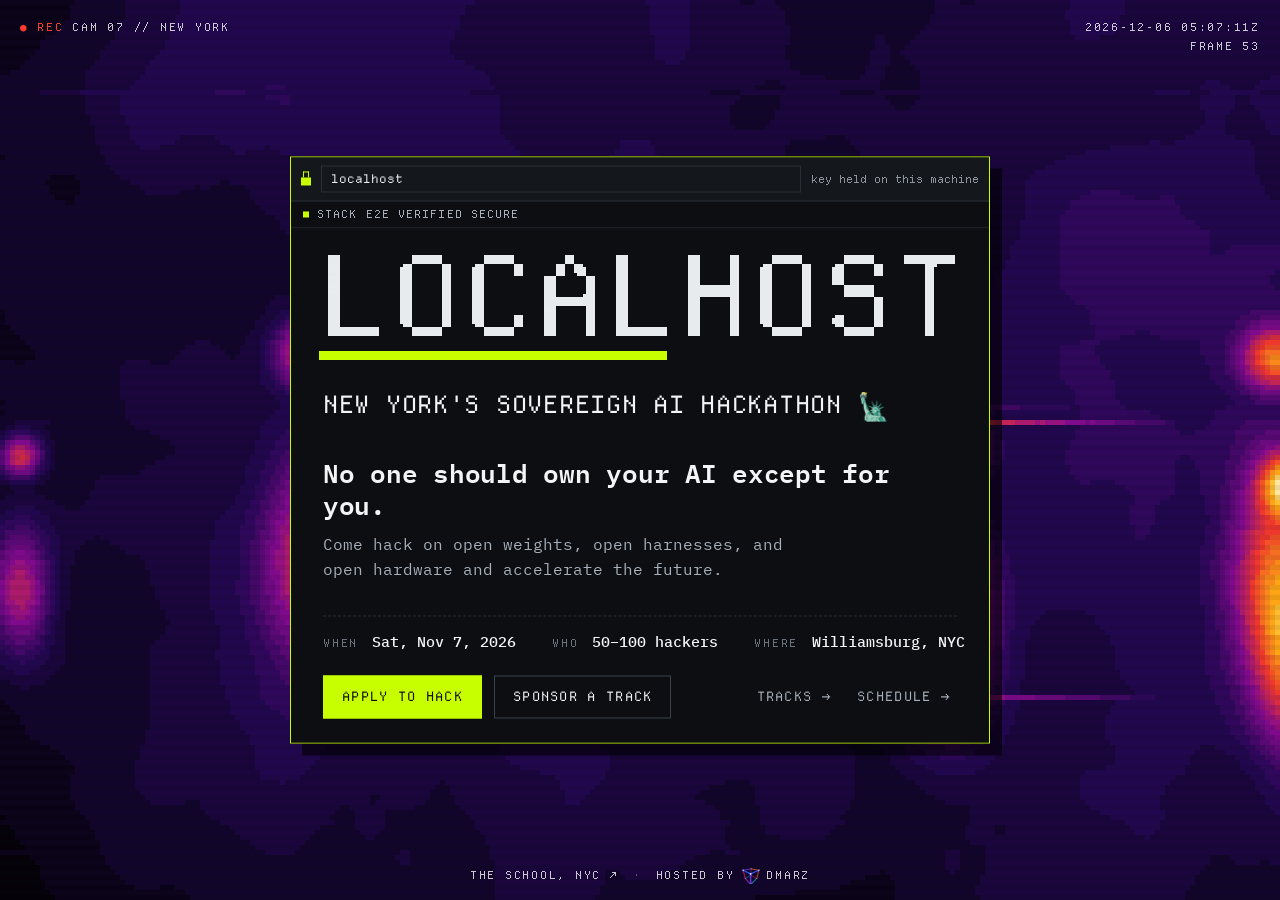
==== commit 5e79cd41: "Icons that show in link previews: PNG first, large icons, manifest, fuller og tags Slack, Telegram a" ====
--- a/public/index.html
+++ b/public/index.html
@@ -7,11 +7,20 @@
 <meta name="description" content="New York's Sovereign AI Hackathon. Saturday, November 7, 2026 at The School, NYC.">
 <meta property="og:title" content="LOCALHOST: New York's Sovereign AI Hackathon">
 <meta property="og:description" content="No one should own your AI except for you. Saturday, November 7 at The School, NYC.">
+<meta property="og:site_name" content="LOCALHOST">
+<meta property="og:type" content="website">
+<meta property="og:url" content="https://localhostai.nyc/">
 <meta property="og:image" content="https://localhostai.nyc/img/school/leg1-thermal.jpg">
+<meta property="og:image:width" content="1600">
+<meta property="og:image:height" content="900">
+<meta property="og:image:alt" content="The School, NYC, through a thermal camera">
+<meta name="twitter:image" content="https://localhostai.nyc/img/school/leg1-thermal.jpg">
 <meta name="twitter:card" content="summary_large_image">
-<link rel="icon" href="favicon.svg" type="image/svg+xml">
-<link rel="icon" href="favicon-32.png" sizes="32x32" type="image/png">
-<link rel="apple-touch-icon" href="apple-touch-icon.png">
+<link rel="icon" href="https://localhostai.nyc/icon-192.png" sizes="192x192" type="image/png">
+<link rel="icon" href="https://localhostai.nyc/favicon-32.png" sizes="32x32" type="image/png">
+<link rel="icon" href="https://localhostai.nyc/favicon.svg" type="image/svg+xml">
+<link rel="manifest" href="https://localhostai.nyc/site.webmanifest">
+<link rel="apple-touch-icon" sizes="180x180" href="https://localhostai.nyc/apple-touch-icon.png">
 <meta name="theme-color" content="#0c0e11">
 <link rel="stylesheet" href="shared/base.css">
 <style>
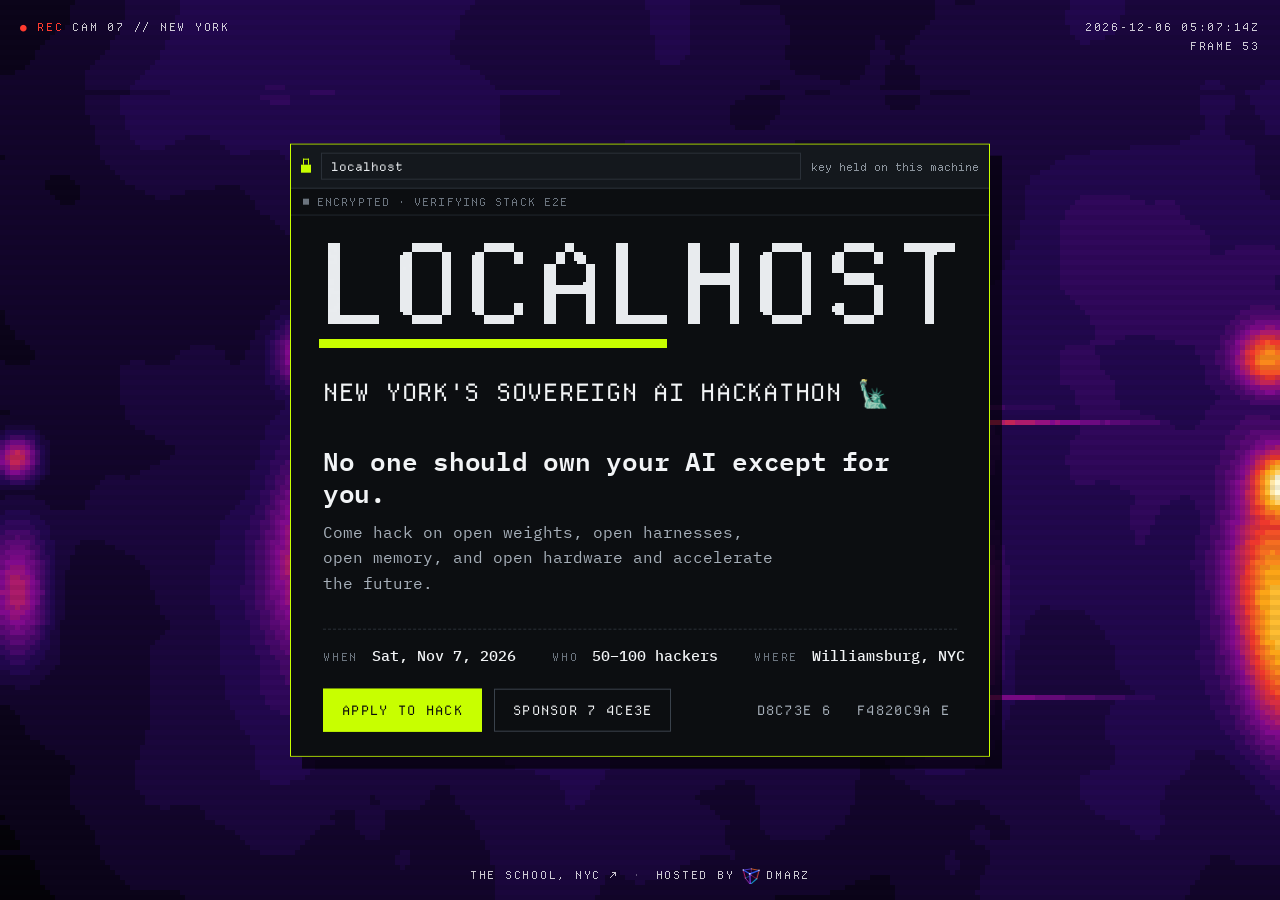
==== commit 11c6cdf7: "Home: add open memory after open harnesses Co-Authored-By: Claude Fable 5.1 <noreply@anthropic.com>" ====
--- a/public/index.html
+++ b/public/index.html
@@ -340,8 +340,8 @@
 
 const red = (s) => `<span class="rx">${s}</span>`;
 const L2 = V === 8
-  ? `Come hack on ${red("open weights")}, ${red("open harnesses")}, and ${red("open hardware")} and ${red("accelerate the future")}.`
-  : "Come hack on open weights, open harnesses, and open hardware and accelerate the future.";
+  ? `Come hack on ${red("open weights")}, ${red("open harnesses")}, ${red("open memory")}, and ${red("open hardware")} and ${red("accelerate the future")}.`
+  : "Come hack on open weights, open harnesses, open memory, and open hardware and accelerate the future.";
 const pageHTML = `
   ${TH.pre ? `<div class="pre">${TH.pre()}</div>` : ""}
   ${V === 5 ? '<div class="banner"><canvas class="hero" id="hero"></canvas></div>' : '<canvas class="hero" id="hero"></canvas>'}
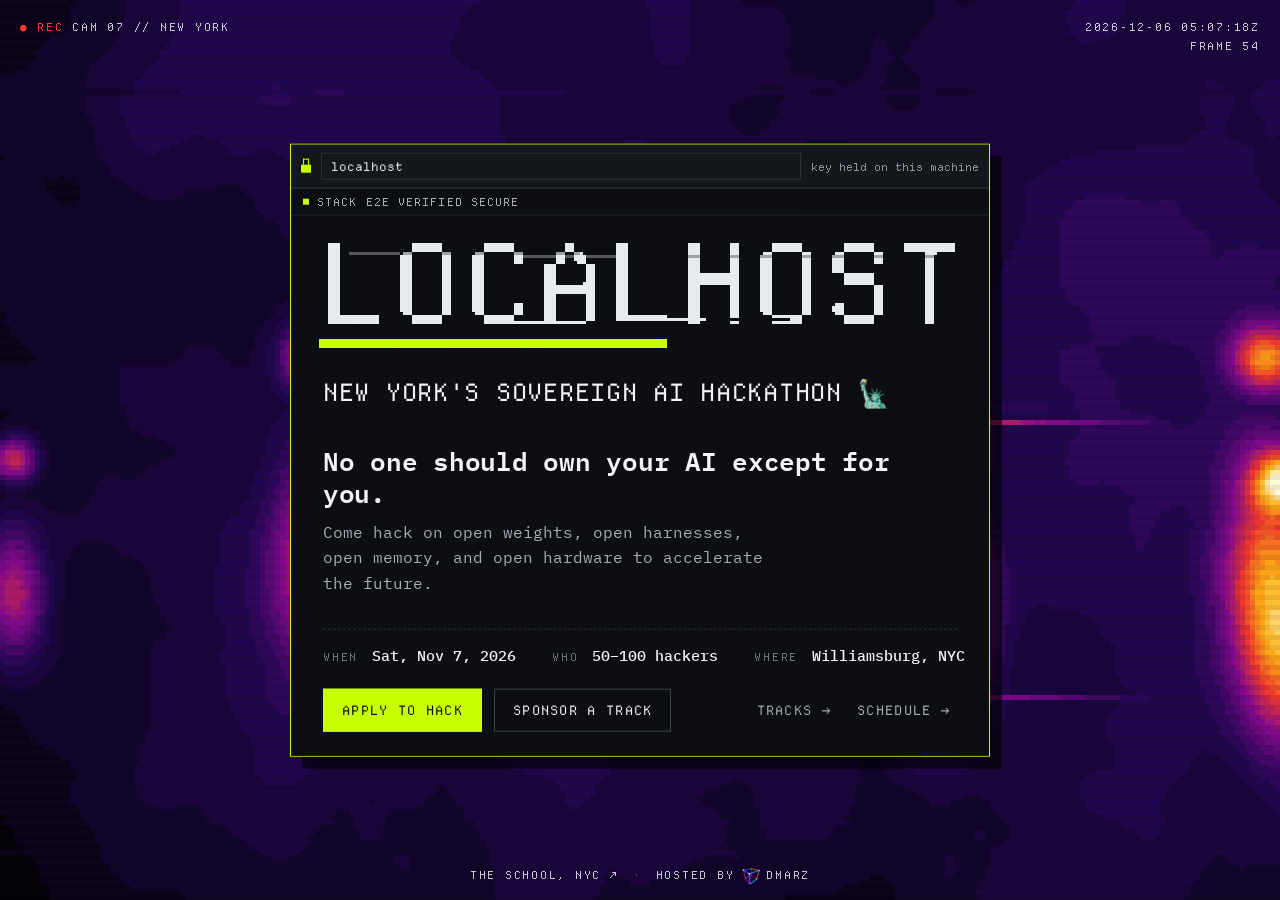
==== commit a55a3fa8: "Home: hardware to accelerate the future Co-Authored-By: Claude Fable 5.1 <noreply@anthropic.com>" ====
--- a/public/index.html
+++ b/public/index.html
@@ -340,8 +340,8 @@
 
 const red = (s) => `<span class="rx">${s}</span>`;
 const L2 = V === 8
-  ? `Come hack on ${red("open weights")}, ${red("open harnesses")}, ${red("open memory")}, and ${red("open hardware")} and ${red("accelerate the future")}.`
-  : "Come hack on open weights, open harnesses, open memory, and open hardware and accelerate the future.";
+  ? `Come hack on ${red("open weights")}, ${red("open harnesses")}, ${red("open memory")}, and ${red("open hardware")} to ${red("accelerate the future")}.`
+  : "Come hack on open weights, open harnesses, open memory, and open hardware to accelerate the future.";
 const pageHTML = `
   ${TH.pre ? `<div class="pre">${TH.pre()}</div>` : ""}
   ${V === 5 ? '<div class="banner"><canvas class="hero" id="hero"></canvas></div>' : '<canvas class="hero" id="hero"></canvas>'}
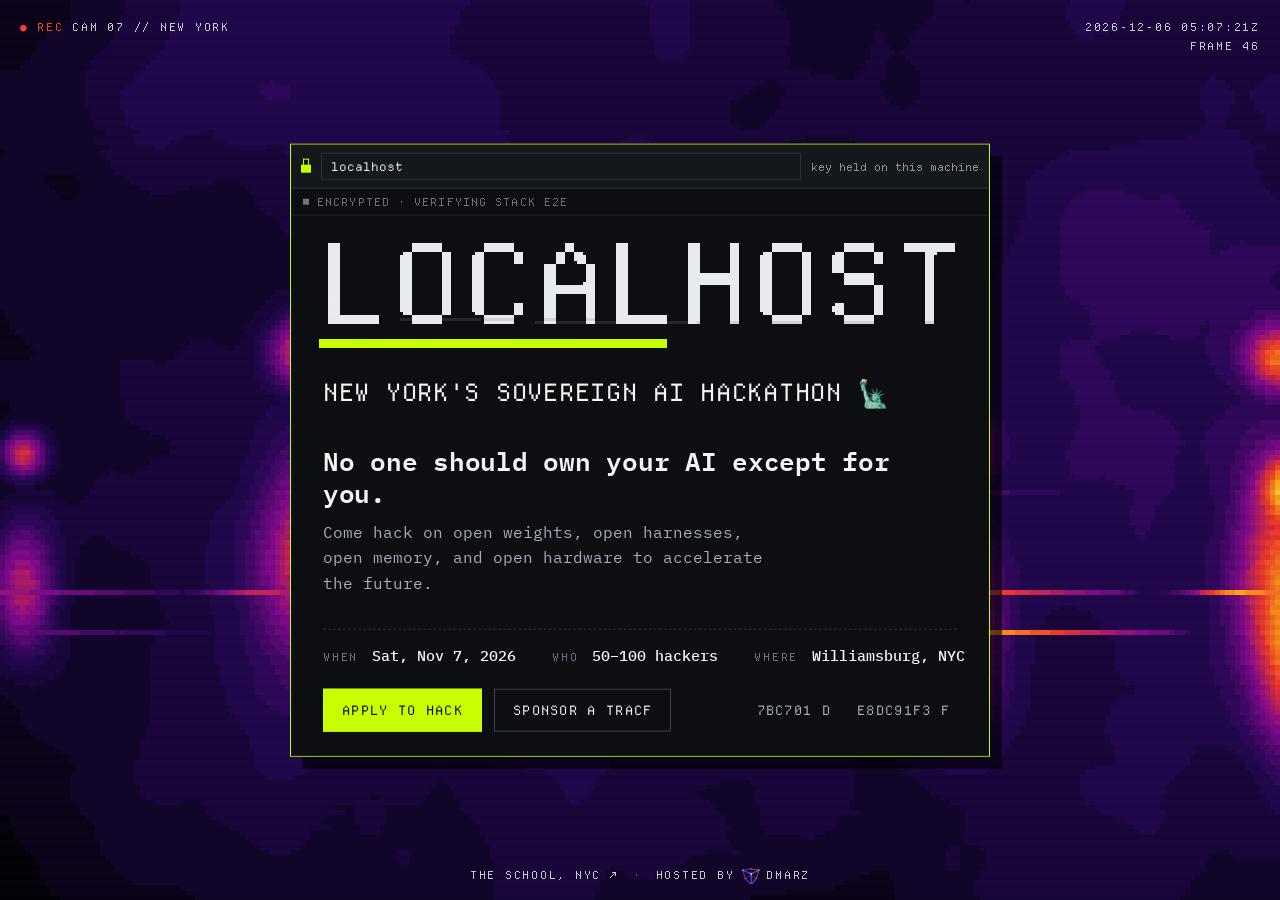
==== commit 8e02f6ce: "Add draft tracks page and independent review preview" ====
--- a/public/index.html
+++ b/public/index.html
@@ -353,7 +353,7 @@
     <div class="ctas">
       <a class="b pri" href="apply.html" data-c>Apply to hack</a><a class="b" href="sponsor.html" data-c>Sponsor a track</a>
       <span class="sp"></span>
-      <button class="b ghost" data-open="tracks" data-c>Tracks →</button><button class="b ghost" data-open="schedule" data-c>Schedule →</button>
+      <a class="b ghost" href="/tracks" data-c>Tracks →</a><button class="b ghost" data-open="schedule" data-c>Schedule →</button>
     </div>
   </div>
   ${TH.post ? `<div class="post">${TH.post()}</div>` : ""}`;
@@ -380,7 +380,7 @@
 <div class="win focus" id="main">${TH.chrome("localhost", false)}${gate}<div class="page"${V === 10 ? " hidden" : ""}>${pageHTML}</div>${TH.foot ? TH.foot(false) : ""}</div>
 <div class="win pop" id="tracks" hidden style="width:min(460px,calc(100vw - 32px))">${TH.chrome("Tracks", true)}
   <div class="list" id="list"><div class="hdr"><span>Name</span><span>Status</span></div></div>
-  <div class="info" id="info"><span class="k">Encrypted.</span> Tracks are set with our sponsors and decrypt closer to the day.</div>${TH.foot ? TH.foot(true) : ""}</div>
+  <div class="info" id="info"><span class="k">Encrypted.</span> Explore the <a href="/tracks">draft tracks and project ideas →</a>. Sponsor assignments and prizes are proposed.</div>${TH.foot ? TH.foot(true) : ""}</div>
 <div class="win pop" id="schedule" hidden style="width:min(380px,calc(100vw - 32px))">${TH.chrome("Schedule", true)}
   <div class="txt">${sched}</div>${TH.foot ? TH.foot(true) : ""}</div>`;
 
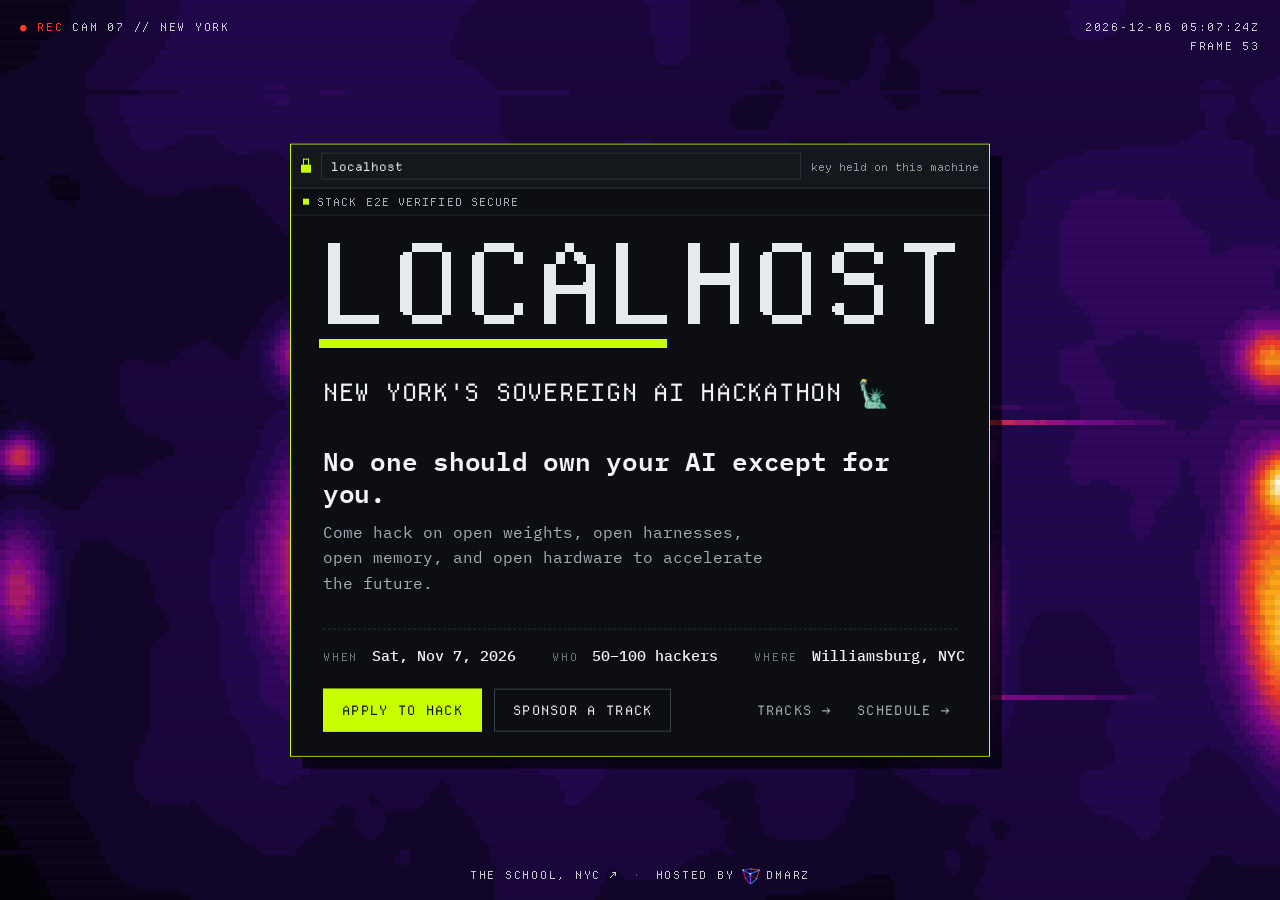
==== commit 97ae4968: "Present tracks preview with finished participant copy" ====
--- a/public/index.html
+++ b/public/index.html
@@ -72,7 +72,7 @@
   .list { font-size: 13px; overflow: auto; max-height: min(420px, 52vh); }
   .list .hdr, .list .row { display: grid; grid-template-columns: 1.3fr 1fr; gap: 8px; padding: 5px 12px; }
   .list .hdr { position: sticky; top: 0; background: var(--pg); border-bottom: 1px solid var(--ln); font-size: 11px; color: var(--dim); }
-  .list .row { cursor: pointer; }
+  .list .row { cursor: pointer; color: inherit; text-decoration: none; }
   .list .row .g { color: var(--dim); font-size: 11px; }
   .list .row.sel { background: var(--fg); color: var(--pg); }
   .list .row.sel .g { color: inherit; }
@@ -363,9 +363,7 @@
 ED25519 key fingerprint is SHA256:${rand(43)}.
 Are you sure you want to continue connecting (yes/no)?<span class="q"><button id="yes">yes</button><button id="no">no</button></span></div>` : "";
 
-const sched = `<span class="d">draft, times will move</span>
-
-SAT 7 NOV
+const sched = `SAT 7 NOV
   10:00  doors + coffee
   10:30  opening remarks
   11:00  kickoff, hacking starts
@@ -379,8 +377,8 @@
 document.getElementById("root").innerHTML = `
 <div class="win focus" id="main">${TH.chrome("localhost", false)}${gate}<div class="page"${V === 10 ? " hidden" : ""}>${pageHTML}</div>${TH.foot ? TH.foot(false) : ""}</div>
 <div class="win pop" id="tracks" hidden style="width:min(460px,calc(100vw - 32px))">${TH.chrome("Tracks", true)}
-  <div class="list" id="list"><div class="hdr"><span>Name</span><span>Status</span></div></div>
-  <div class="info" id="info"><span class="k">Encrypted.</span> Explore the <a href="/tracks">draft tracks and project ideas →</a>. Sponsor assignments and prizes are proposed.</div>${TH.foot ? TH.foot(true) : ""}</div>
+  <div class="list" id="list"><div class="hdr"><span>Name</span><span>Track</span></div></div>
+  <div class="info" id="info">Build one project, enter the relevant tracks. <a href="/tracks">Explore tracks and project ideas →</a></div>${TH.foot ? TH.foot(true) : ""}</div>
 <div class="win pop" id="schedule" hidden style="width:min(380px,calc(100vw - 32px))">${TH.chrome("Schedule", true)}
   <div class="txt">${sched}</div>${TH.foot ? TH.foot(true) : ""}</div>`;
 
@@ -468,24 +466,21 @@
   setWatched(true);
 }
 
-// ---------- tracks: sealed until the sponsors lock them ----------
-const list = document.getElementById("list"), info = document.getElementById("info");
-const sealed = Array.from({ length: 4 }, (_, i) => {
-  const row = document.createElement("div");
+// ---------- tracks ----------
+const list = document.getElementById("list");
+const tracks = [
+  ["Own Your Everyday AI", "everyday"],
+  ["An Agent That Knows You", "memory"],
+  ["Keep It Private", "private"],
+  ["Build on Shared Compute", "compute"],
+];
+for (const [i, [name, id]] of tracks.entries()) {
+  const row = document.createElement("a");
   row.className = "row";
-  row.innerHTML = `<span></span><span class="g">sealed</span>`;
-  row.addEventListener("click", () => {
-    list.querySelectorAll(".row").forEach((r) => r.classList.toggle("sel", r === row));
-    info.innerHTML = `<div class="k">Track 0${i + 1} · sealed</div>Decrypts when its sponsor locks it in. Want to set one? <a href="sponsor.html">Sponsor a track →</a>`;
-  });
+  row.href = `/tracks#${id}`;
+  row.innerHTML = `<span>${name}</span><span class="g">Track 0${i + 1} →</span>`;
   list.appendChild(row);
-  return row.firstChild;
-});
-const hexg = "0123456789abcdef";
-(function scramble() {
-  for (const el of sealed) el.textContent = Array.from({ length: 14 }, () => hexg[Math.random() * 16 | 0]).join("").replace(/(.{4})/g, "$1 ").trim();
-  setTimeout(scramble, 220);
-})();
+}
 
 // ---------- windows ----------
 let z = 20;
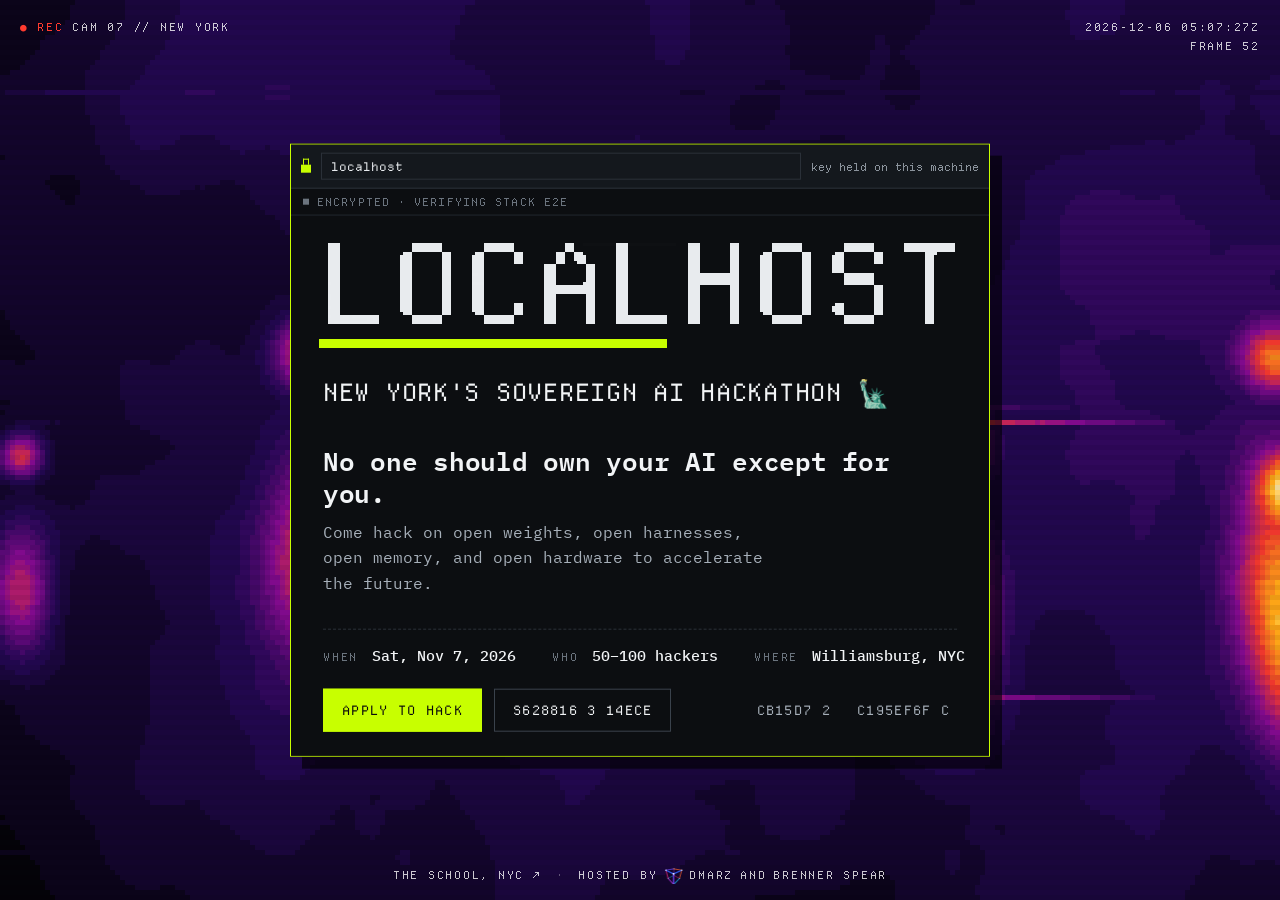
==== commit 285ffa48: "Credit Brenner Spear as homepage co-host" ====
--- a/public/index.html
+++ b/public/index.html
@@ -39,9 +39,10 @@
   .reticle i:nth-child(4) { bottom: 0; right: 0; border-width: 0 1px 1px 0; }
   .reticle span { position: absolute; top: calc(100% + 6px); left: 0; white-space: nowrap; }
   .reticle.lost { opacity: 0; }
-  .credits { position: fixed; z-index: 5; bottom: 16px; left: 50%; transform: translateX(-50%); display: flex; align-items: center; gap: 14px; white-space: nowrap; }
+  .credits { position: fixed; z-index: 5; bottom: 16px; left: 50%; transform: translateX(-50%); width: max-content; max-width: calc(100% - 24px); display: flex; align-items: center; gap: 14px; white-space: nowrap; }
   .credits a { color: inherit; text-decoration: none; display: inline-flex; align-items: center; gap: 7px; }
   .credits a:hover { color: var(--acid); }
+  .credits .hosts { display: inline-flex; align-items: center; gap: 7px; flex-wrap: wrap; justify-content: center; }
   .credits .sep { opacity: .4; }
   .credits canvas { width: 18px; height: 18px; display: block; }
   .switch { position: fixed; z-index: 60; top: 14px; left: 50%; transform: translateX(-50%); display: flex; gap: 10px; align-items: center; }
@@ -72,7 +73,7 @@
   .list { font-size: 13px; overflow: auto; max-height: min(420px, 52vh); }
   .list .hdr, .list .row { display: grid; grid-template-columns: 1.3fr 1fr; gap: 8px; padding: 5px 12px; }
   .list .hdr { position: sticky; top: 0; background: var(--pg); border-bottom: 1px solid var(--ln); font-size: 11px; color: var(--dim); }
-  .list .row { cursor: pointer; color: inherit; text-decoration: none; }
+  .list .row { cursor: pointer; }
   .list .row .g { color: var(--dim); font-size: 11px; }
   .list .row.sel { background: var(--fg); color: var(--pg); }
   .list .row.sel .g { color: inherit; }
@@ -286,7 +287,7 @@
 <div class="corner tl hud"><span class="rec">● REC</span> CAM 07 // NEW YORK</div>
 <div class="corner tr hud" id="clock">—</div>
 <div class="reticle hud" id="ret"><i></i><i></i><i></i><i></i><span id="retlabel">SUBJECT 08 // 36.6°C</span></div>
-<div class="credits hud"><a href="https://theschool.nyc" target="_blank" rel="noopener">The School, NYC ↗</a><span class="sep">·</span><a href="https://x.com/DistributedMarz" target="_blank" rel="noopener">Hosted by <canvas id="mark" aria-hidden="true"></canvas> dmarz</a></div>
+<div class="credits hud"><a href="https://theschool.nyc" target="_blank" rel="noopener">The School, NYC ↗</a><span class="sep">·</span><span class="hosts">Hosted by <a href="https://x.com/DistributedMarz" target="_blank" rel="noopener"><canvas id="mark" aria-hidden="true"></canvas> dmarz</a> and <a href="https://github.com/BrennerSpear" target="_blank" rel="noopener">Brenner Spear</a></span></div>
 <div id="root"></div>
 
 <script type="module">
@@ -353,7 +354,7 @@
     <div class="ctas">
       <a class="b pri" href="apply.html" data-c>Apply to hack</a><a class="b" href="sponsor.html" data-c>Sponsor a track</a>
       <span class="sp"></span>
-      <a class="b ghost" href="/tracks" data-c>Tracks →</a><button class="b ghost" data-open="schedule" data-c>Schedule →</button>
+      <button class="b ghost" data-open="tracks" data-c>Tracks →</button><button class="b ghost" data-open="schedule" data-c>Schedule →</button>
     </div>
   </div>
   ${TH.post ? `<div class="post">${TH.post()}</div>` : ""}`;
@@ -363,7 +364,9 @@
 ED25519 key fingerprint is SHA256:${rand(43)}.
 Are you sure you want to continue connecting (yes/no)?<span class="q"><button id="yes">yes</button><button id="no">no</button></span></div>` : "";
 
-const sched = `SAT 7 NOV
+const sched = `<span class="d">draft, times will move</span>
+
+SAT 7 NOV
   10:00  doors + coffee
   10:30  opening remarks
   11:00  kickoff, hacking starts
@@ -377,8 +380,8 @@
 document.getElementById("root").innerHTML = `
 <div class="win focus" id="main">${TH.chrome("localhost", false)}${gate}<div class="page"${V === 10 ? " hidden" : ""}>${pageHTML}</div>${TH.foot ? TH.foot(false) : ""}</div>
 <div class="win pop" id="tracks" hidden style="width:min(460px,calc(100vw - 32px))">${TH.chrome("Tracks", true)}
-  <div class="list" id="list"><div class="hdr"><span>Name</span><span>Track</span></div></div>
-  <div class="info" id="info">Build one project, enter the relevant tracks. <a href="/tracks">Explore tracks and project ideas →</a></div>${TH.foot ? TH.foot(true) : ""}</div>
+  <div class="list" id="list"><div class="hdr"><span>Name</span><span>Status</span></div></div>
+  <div class="info" id="info"><span class="k">Encrypted.</span> Tracks are set with our sponsors and decrypt closer to the day.</div>${TH.foot ? TH.foot(true) : ""}</div>
 <div class="win pop" id="schedule" hidden style="width:min(380px,calc(100vw - 32px))">${TH.chrome("Schedule", true)}
   <div class="txt">${sched}</div>${TH.foot ? TH.foot(true) : ""}</div>`;
 
@@ -466,21 +469,24 @@
   setWatched(true);
 }
 
-// ---------- tracks ----------
-const list = document.getElementById("list");
-const tracks = [
-  ["Own Your Everyday AI", "everyday"],
-  ["An Agent That Knows You", "memory"],
-  ["Keep It Private", "private"],
-  ["Build on Shared Compute", "compute"],
-];
-for (const [i, [name, id]] of tracks.entries()) {
-  const row = document.createElement("a");
+// ---------- tracks: sealed until the sponsors lock them ----------
+const list = document.getElementById("list"), info = document.getElementById("info");
+const sealed = Array.from({ length: 4 }, (_, i) => {
+  const row = document.createElement("div");
   row.className = "row";
-  row.href = `/tracks#${id}`;
-  row.innerHTML = `<span>${name}</span><span class="g">Track 0${i + 1} →</span>`;
+  row.innerHTML = `<span></span><span class="g">sealed</span>`;
+  row.addEventListener("click", () => {
+    list.querySelectorAll(".row").forEach((r) => r.classList.toggle("sel", r === row));
+    info.innerHTML = `<div class="k">Track 0${i + 1} · sealed</div>Decrypts when its sponsor locks it in. Want to set one? <a href="sponsor.html">Sponsor a track →</a>`;
+  });
   list.appendChild(row);
-}
+  return row.firstChild;
+});
+const hexg = "0123456789abcdef";
+(function scramble() {
+  for (const el of sealed) el.textContent = Array.from({ length: 14 }, () => hexg[Math.random() * 16 | 0]).join("").replace(/(.{4})/g, "$1 ").trim();
+  setTimeout(scramble, 220);
+})();
 
 // ---------- windows ----------
 let z = 20;
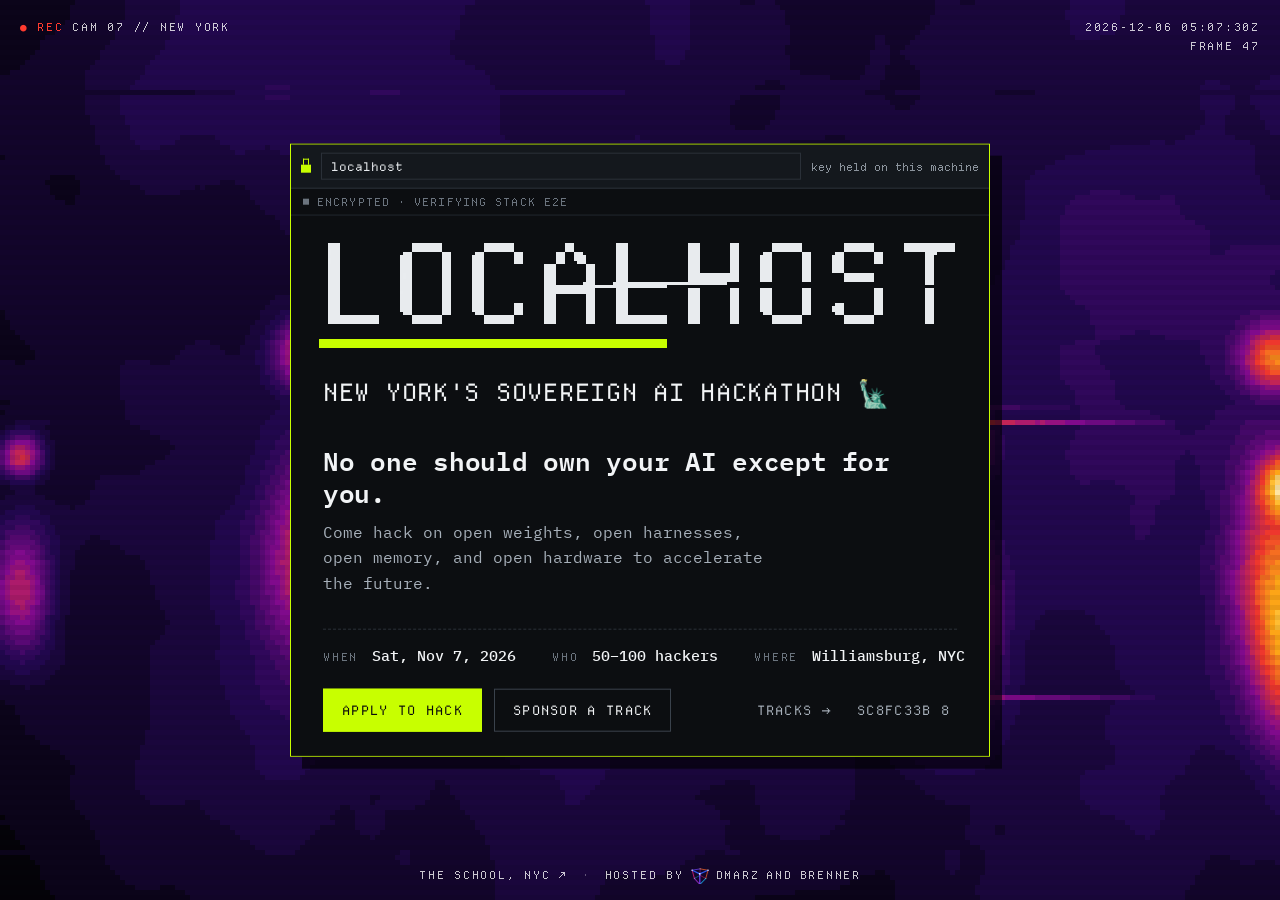
==== commit c26f1161: "Link Brenner credit to Twitter" ====
--- a/public/index.html
+++ b/public/index.html
@@ -287,7 +287,7 @@
 <div class="corner tl hud"><span class="rec">● REC</span> CAM 07 // NEW YORK</div>
 <div class="corner tr hud" id="clock">—</div>
 <div class="reticle hud" id="ret"><i></i><i></i><i></i><i></i><span id="retlabel">SUBJECT 08 // 36.6°C</span></div>
-<div class="credits hud"><a href="https://theschool.nyc" target="_blank" rel="noopener">The School, NYC ↗</a><span class="sep">·</span><span class="hosts">Hosted by <a href="https://x.com/DistributedMarz" target="_blank" rel="noopener"><canvas id="mark" aria-hidden="true"></canvas> dmarz</a> and <a href="https://github.com/BrennerSpear" target="_blank" rel="noopener">Brenner Spear</a></span></div>
+<div class="credits hud"><a href="https://theschool.nyc" target="_blank" rel="noopener">The School, NYC ↗</a><span class="sep">·</span><span class="hosts">Hosted by <a href="https://x.com/DistributedMarz" target="_blank" rel="noopener"><canvas id="mark" aria-hidden="true"></canvas> dmarz</a> and <a href="https://x.com/BrennerSpear" target="_blank" rel="noopener">Brenner</a></span></div>
 <div id="root"></div>
 
 <script type="module">
